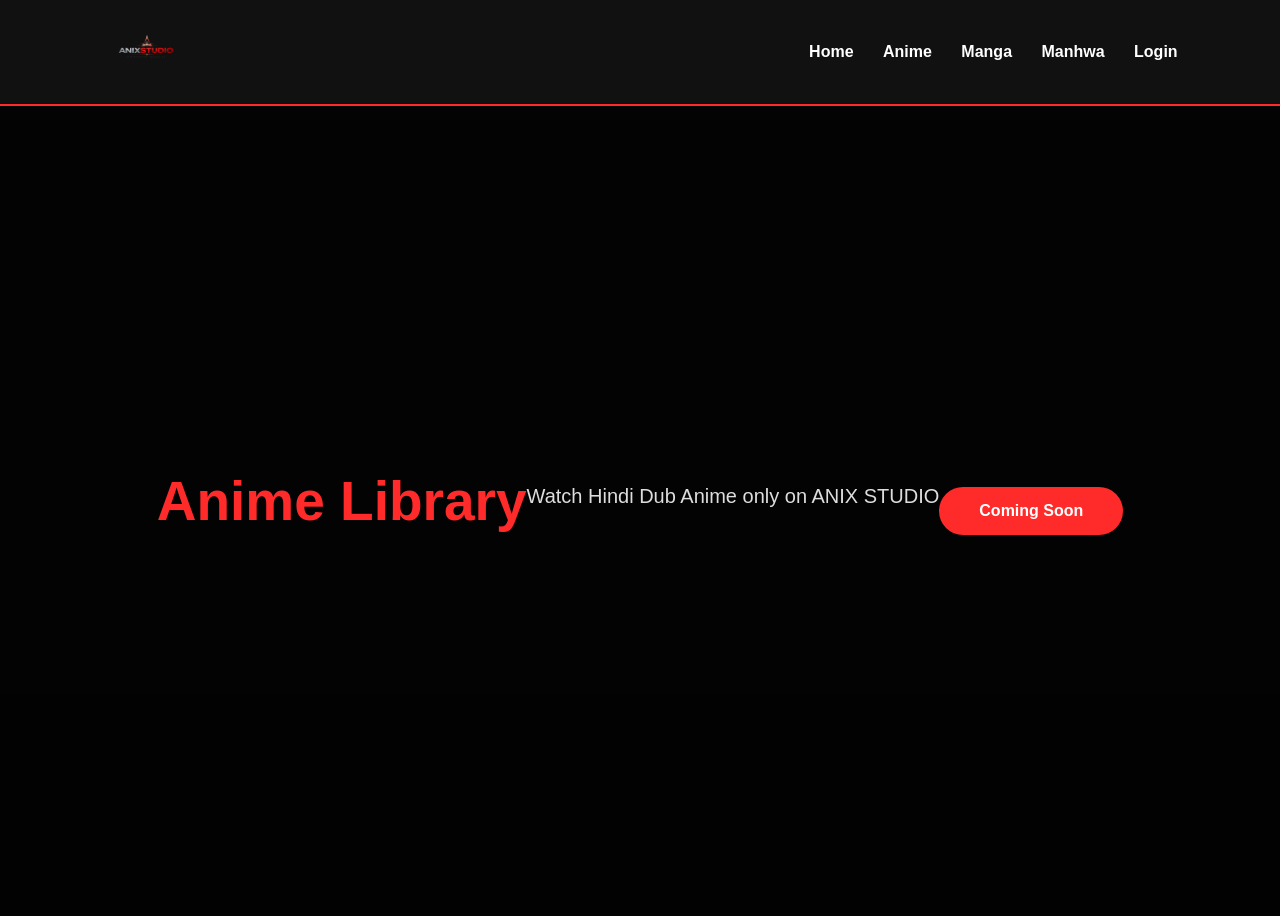
==== anime.html @ 7811ff12 "Create anime.html" ====
<!DOCTYPE html>
<html lang="en">
<head>
<meta charset="UTF-8">
<meta name="viewport" content="width=device-width, initial-scale=1.0">
<title>Anime | ANIX STUDIO</title>
<link rel="stylesheet" href="style.css">
</head>

<body>

<header>

<div class="logo">
<img src="logo.png" alt="ANIX STUDIO">
</div>

<nav>
<a href="index.html">Home</a>
<a href="anime.html">Anime</a>
<a href="manga.html">Manga</a>
<a href="manhwa.html">Manhwa</a>
<a href="login.html">Login</a>
</nav>

</header>

<section class="hero">

<h1>Anime Library</h1>

<p>Watch Hindi Dub Anime only on ANIX STUDIO</p>

<a href="#" class="btn">Coming Soon</a>

</section>

</body>
</html>
---- style.css ----
*{
margin:0;
padding:0;
box-sizing:border-box;
font-family:'Poppins',sans-serif;
}

body{
background:#0b0b0b;
color:#fff;
}

header{
display:flex;
justify-content:space-between;
align-items:center;
padding:20px 8%;
background:#111;
border-bottom:2px solid #ff2a2a;
position:sticky;
top:0;
}

.logo img{
height:60px;
}

nav a{
color:white;
text-decoration:none;
margin-left:25px;
font-weight:600;
transition:.3s;
}

nav a:hover{
color:#ff2a2a;
}

.hero{
height:90vh;
display:flex;
justify-content:center;
align-items:center;
text-align:center;
background:linear-gradient(rgba(0,0,0,.7),rgba(0,0,0,.8));
}

.hero h1{
font-size:55px;
color:#ff2a2a;
margin-bottom:20px;
}

.hero p{
font-size:20px;
color:#ddd;
margin-bottom:30px;
}

.btn{
display:inline-block;
padding:15px 40px;
background:#ff2a2a;
color:white;
text-decoration:none;
border-radius:30px;
font-weight:bold;
transition:.3s;
}

.btn:hover{
background:white;
color:#ff2a2a;
}

.category{
padding:80px 8%;
}

.category h2{
text-align:center;
margin-bottom:40px;
font-size:40px;
}

.cards{
display:grid;
grid-template-columns:repeat(auto-fit,minmax(250px,1fr));
gap:30px;
}

.card{
background:#181818;
padding:30px;
border-radius:15px;
text-align:center;
border:1px solid #333;
transition:.3s;
}

.card:hover{
transform:translateY(-10px);
border-color:#ff2a2a;
box-shadow:0 0 20px #ff2a2a;
}

footer{
padding:30px;
text-align:center;
background:#111;
margin-top:50px;
}
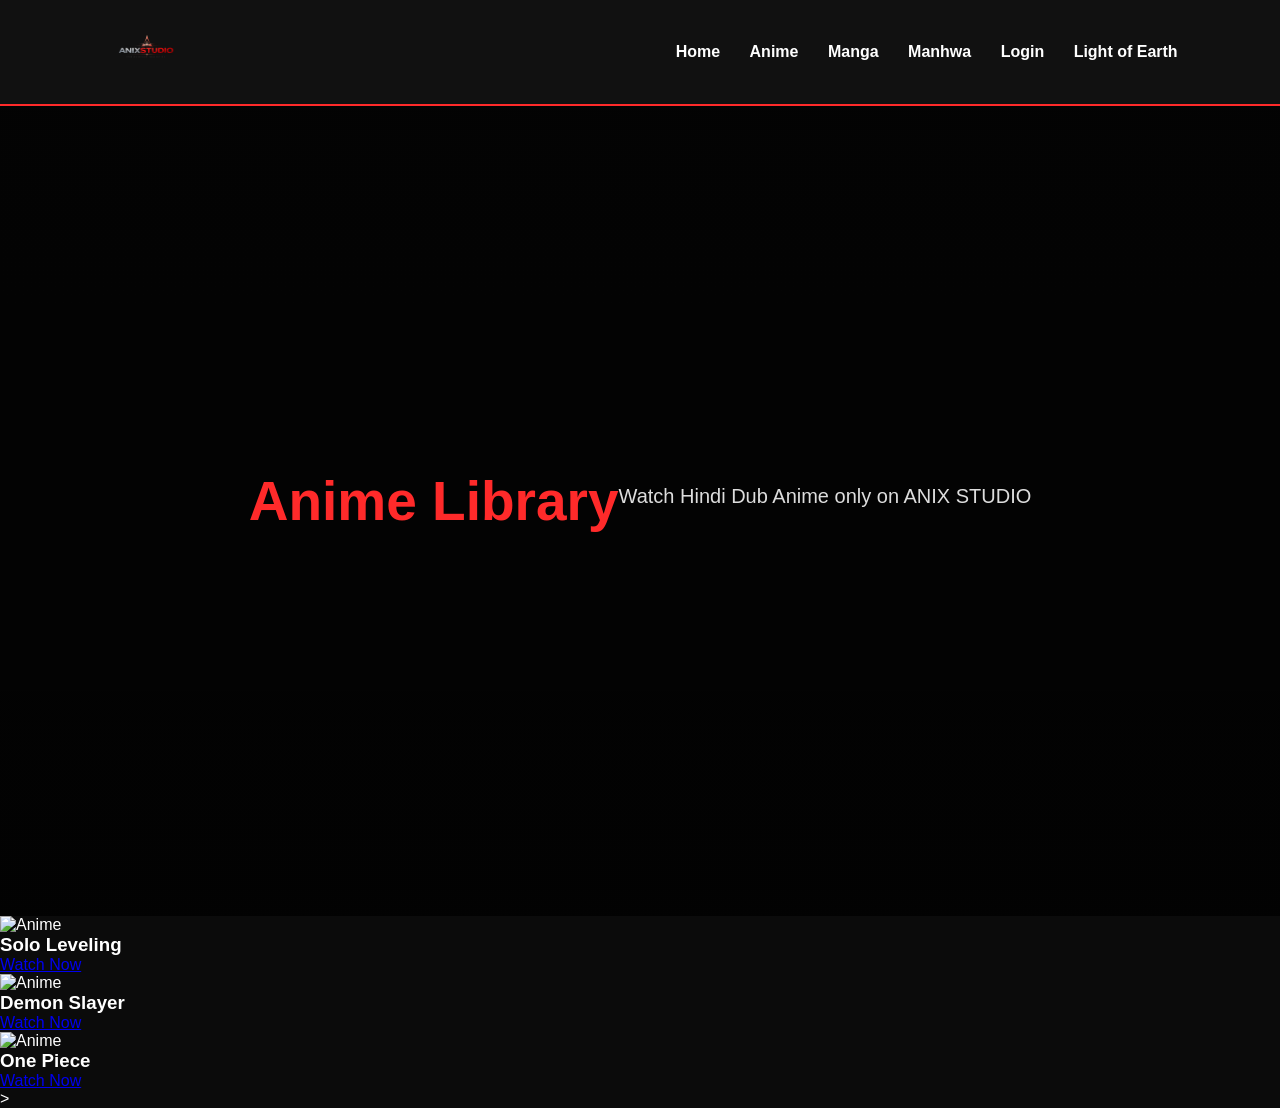
==== commit 3a59c3d0: "Update anime.html" ====
--- a/anime.html
+++ b/anime.html
@@ -5,35 +5,51 @@
 <meta name="viewport" content="width=device-width, initial-scale=1.0">
 <title>Anime | ANIX STUDIO</title>
 <link rel="stylesheet" href="style.css">
-</head>
 
 <body>
 
 <header>
+    <div class="logo">
+        <img src="logo.png" alt="ANIX STUDIO">
+    </div>
 
-<div class="logo">
-<img src="logo.png" alt="ANIX STUDIO">
-</div>
-
-<nav>
-<a href="index.html">Home</a>
-<a href="anime.html">Anime</a>
-<a href="manga.html">Manga</a>
-<a href="manhwa.html">Manhwa</a>
-<a href="login.html">Login</a>
-</nav>
-
+    <nav>
+        <a href="index.html">Home</a>
+        <a href="anime.html">Anime</a>
+        <a href="manga.html">Manga</a>
+        <a href="manhwa.html">Manhwa</a>
+        <a href="login.html">Login</a>
+        <a href="light-of-earth.html">Light of Earth</a>
+    </nav>
 </header>
 
 <section class="hero">
+    <h1>Anime Library</h1>
+    <p>Watch Hindi Dub Anime only on ANIX STUDIO</p>
+</section>
 
-<h1>Anime Library</h1>
+<section class="anime-grid">
 
-<p>Watch Hindi Dub Anime only on ANIX STUDIO</p>
+    <div class="anime-card">
+        <img src="https://via.placeholder.com/250x350" alt="Anime">
+        <h3>Solo Leveling</h3>
+        <a href="#">Watch Now</a>
+    </div>
 
-<a href="#" class="btn">Coming Soon</a>
+    <div class="anime-card">
+        <img src="https://via.placeholder.com/250x350" alt="Anime">
+        <h3>Demon Slayer</h3>
+        <a href="#">Watch Now</a>
+    </div>
 
-</section>
+    <div class="anime-card">
+        <img src="https://via.placeholder.com/250x350" alt="Anime">
+        <h3>One Piece</h3>
+        <a href="#">Watch Now</a>
+    </div>
+
+  </section>>
+
 
 </body>
 </html>
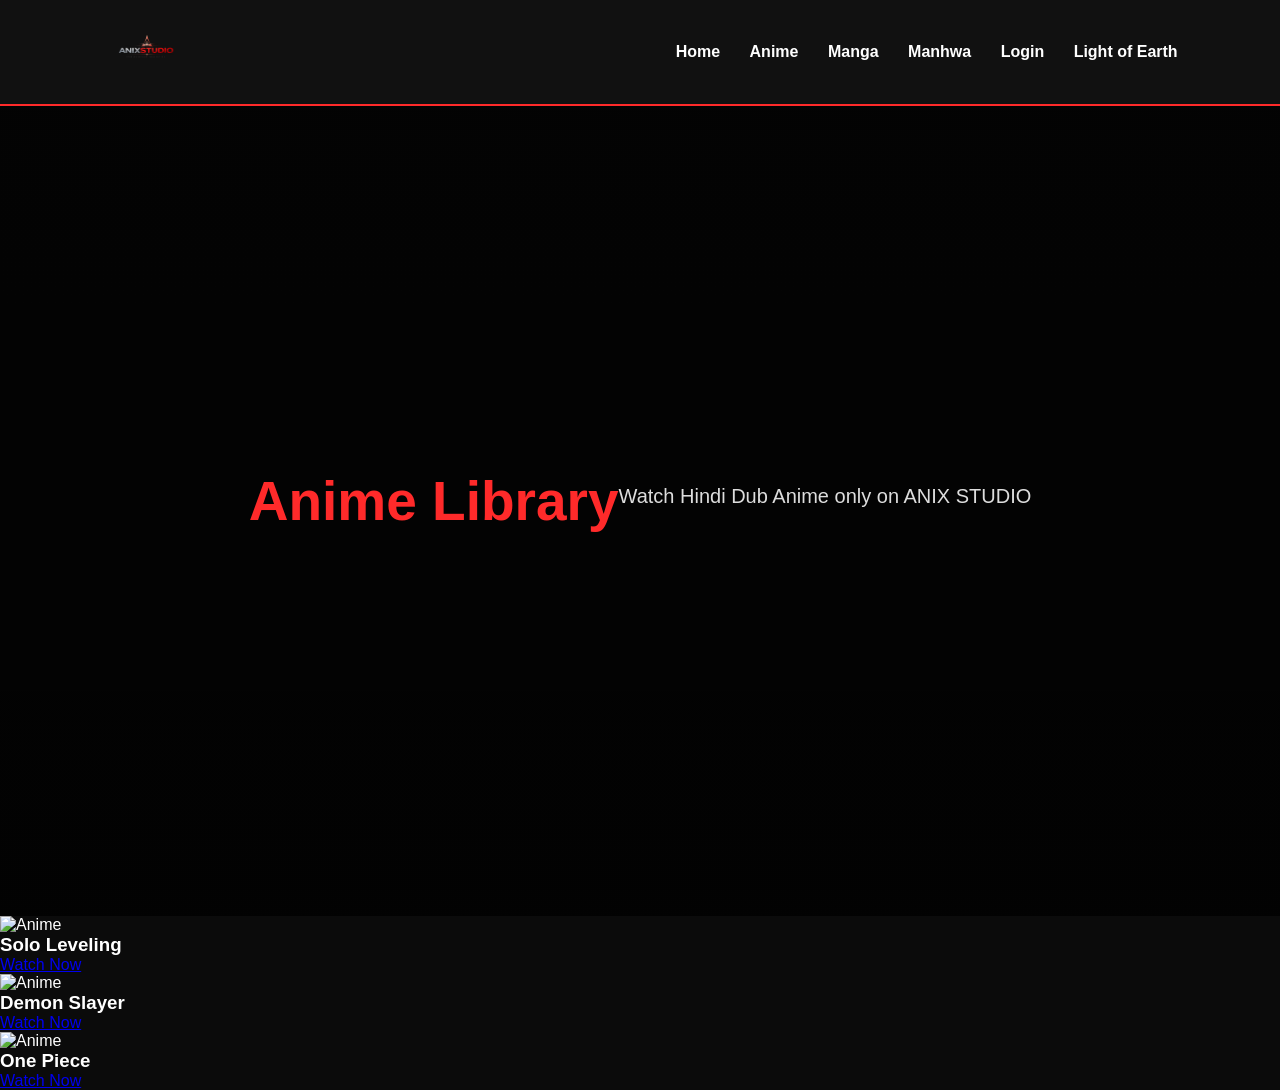
==== commit 38f296d0: "Update anime.html" ====
--- a/anime.html
+++ b/anime.html
@@ -48,7 +48,7 @@
         <a href="#">Watch Now</a>
     </div>
 
-  </section>>
+</section>
 
 
 </body>
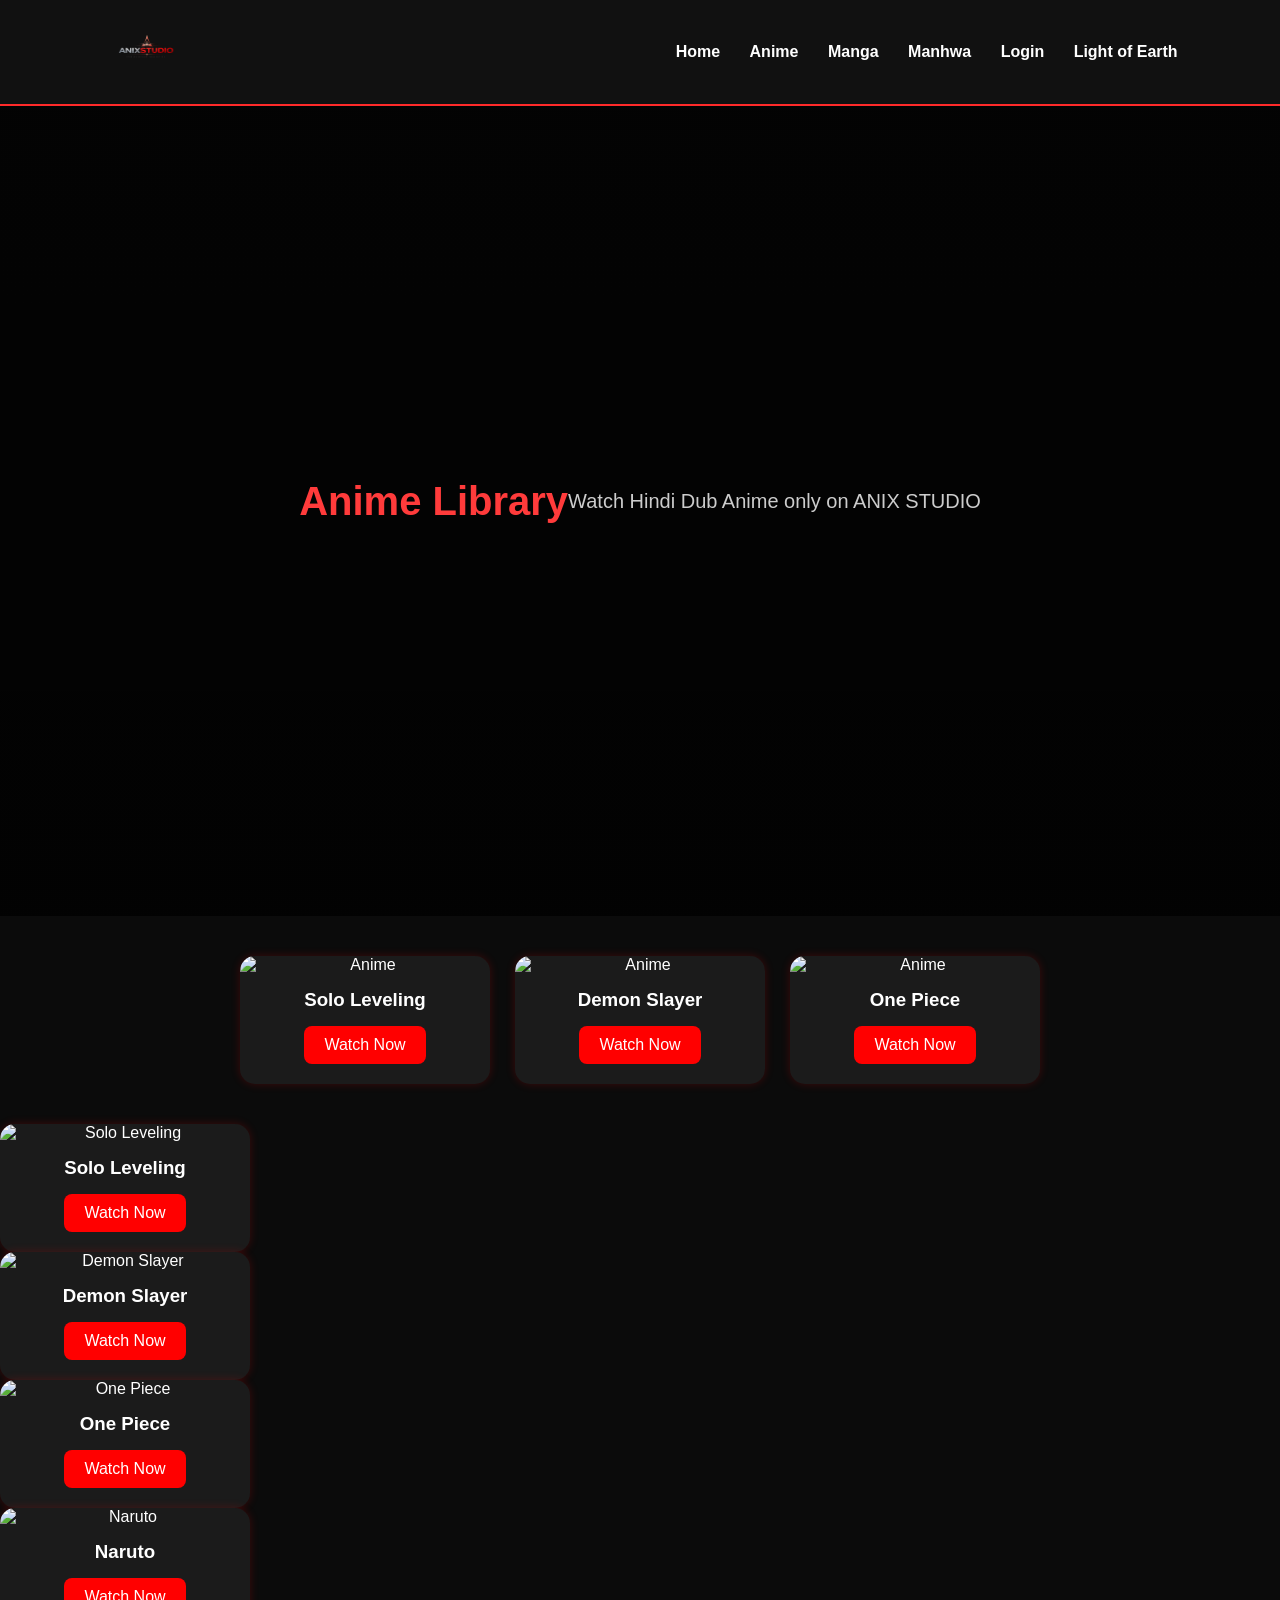
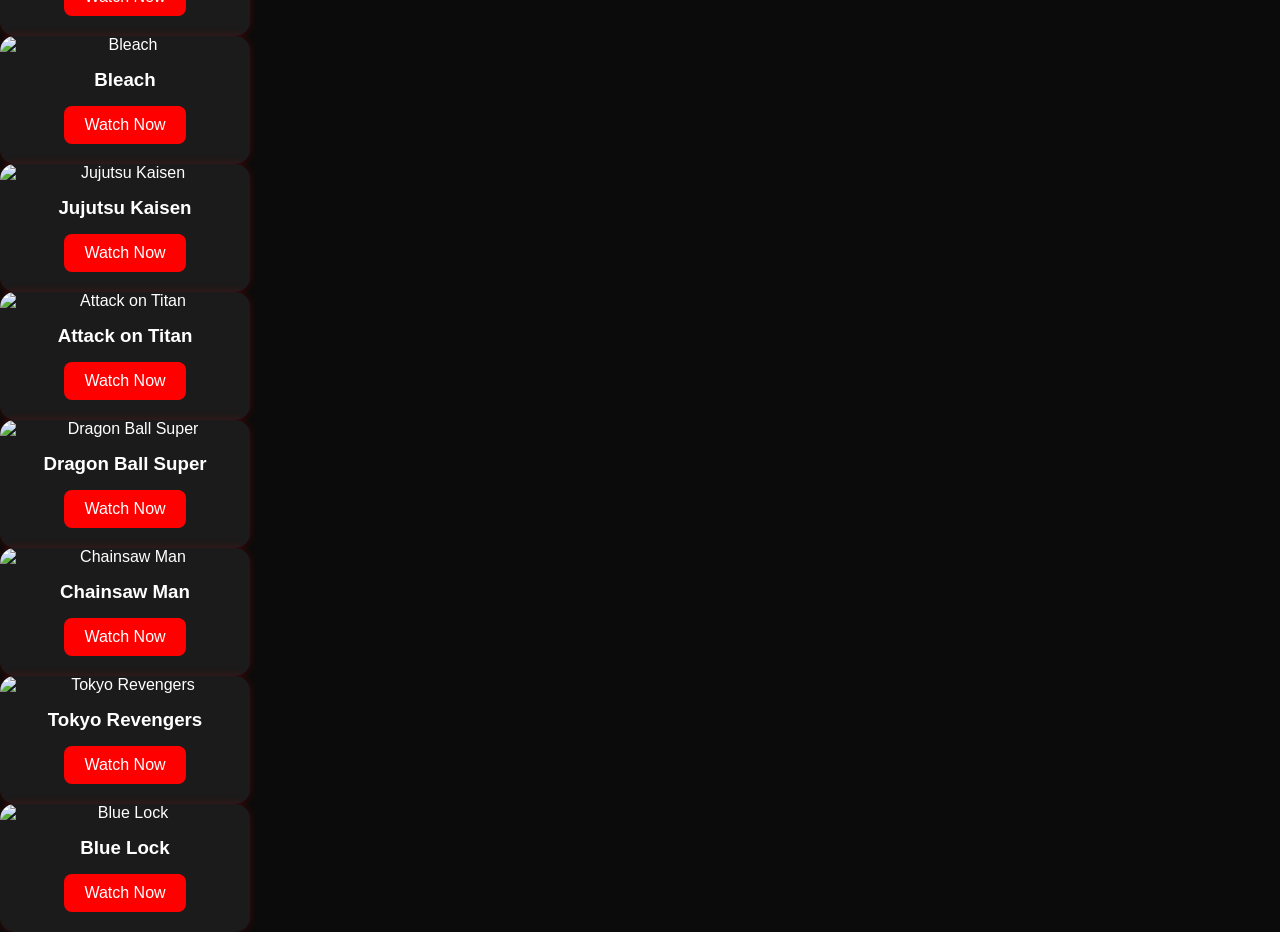
==== commit bdd6c593: "Update anime.html" ====
--- a/anime.html
+++ b/anime.html
@@ -53,3 +53,69 @@
 
 </body>
 </html>
+
+<div class="anime-card">
+    <img src="images/solo-leveling.jpg" alt="Solo Leveling">
+    <h3>Solo Leveling</h3>
+    <a href="solo-leveling.html">Watch Now</a>
+</div>
+
+<div class="anime-card">
+    <img src="images/demon-slayer.jpg" alt="Demon Slayer">
+    <h3>Demon Slayer</h3>
+    <a href="demon-slayer.html">Watch Now</a>
+</div>
+
+<div class="anime-card">
+    <img src="images/one-piece.jpg" alt="One Piece">
+    <h3>One Piece</h3>
+    <a href="one-piece.html">Watch Now</a>
+</div>
+
+<div class="anime-card">
+    <img src="images/naruto.jpg" alt="Naruto">
+    <h3>Naruto</h3>
+    <a href="naruto.html">Watch Now</a>
+</div>
+
+<div class="anime-card">
+    <img src="images/bleach.jpg" alt="Bleach">
+    <h3>Bleach</h3>
+    <a href="bleach.html">Watch Now</a>
+</div>
+
+<div class="anime-card">
+    <img src="images/jujutsu-kaisen.jpg" alt="Jujutsu Kaisen">
+    <h3>Jujutsu Kaisen</h3>
+    <a href="jujutsu-kaisen.html">Watch Now</a>
+</div>
+
+<div class="anime-card">
+    <img src="images/attack-on-titan.jpg" alt="Attack on Titan">
+    <h3>Attack on Titan</h3>
+    <a href="attack-on-titan.html">Watch Now</a>
+</div>
+
+<div class="anime-card">
+    <img src="images/dragon-ball-super.jpg" alt="Dragon Ball Super">
+    <h3>Dragon Ball Super</h3>
+    <a href="dragon-ball-super.html">Watch Now</a>
+</div>
+
+<div class="anime-card">
+    <img src="images/chainsaw-man.jpg" alt="Chainsaw Man">
+    <h3>Chainsaw Man</h3>
+    <a href="chainsaw-man.html">Watch Now</a>
+</div>
+
+<div class="anime-card">
+    <img src="images/tokyo-revengers.jpg" alt="Tokyo Revengers">
+    <h3>Tokyo Revengers</h3>
+    <a href="tokyo-revengers.html">Watch Now</a>
+</div>
+
+<div class="anime-card">
+    <img src="images/blue-lock.jpg" alt="Blue Lock">
+    <h3>Blue Lock</h3>
+    <a href="blue-lock.html">Watch Now</a>
+    </div>
--- a/style.css
+++ b/style.css
@@ -111,3 +111,66 @@
 background:#111;
 margin-top:50px;
 }
+/* Anime Page */
+
+.hero{
+    text-align:center;
+    padding:40px 20px;
+}
+
+.hero h1{
+    font-size:40px;
+    color:#ff3b3b;
+}
+
+.hero p{
+    color:#ccc;
+    margin-top:10px;
+}
+
+.anime-grid{
+    display:flex;
+    justify-content:center;
+    gap:25px;
+    flex-wrap:wrap;
+    padding:40px;
+}
+
+.anime-card{
+    background:#1b1b1b;
+    border-radius:15px;
+    overflow:hidden;
+    width:250px;
+    text-align:center;
+    transition:.3s;
+    box-shadow:0 0 10px rgba(255,0,0,.2);
+}
+
+.anime-card:hover{
+    transform:translateY(-8px);
+    box-shadow:0 0 20px red;
+}
+
+.anime-card img{
+    width:100%;
+    display:block;
+}
+
+.anime-card h3{
+    color:white;
+    margin:15px 0;
+}
+
+.anime-card a{
+    display:inline-block;
+    margin-bottom:20px;
+    padding:10px 20px;
+    background:red;
+    color:white;
+    text-decoration:none;
+    border-radius:8px;
+}
+
+.anime-card a:hover{
+    background:#ff3333;
+  }
